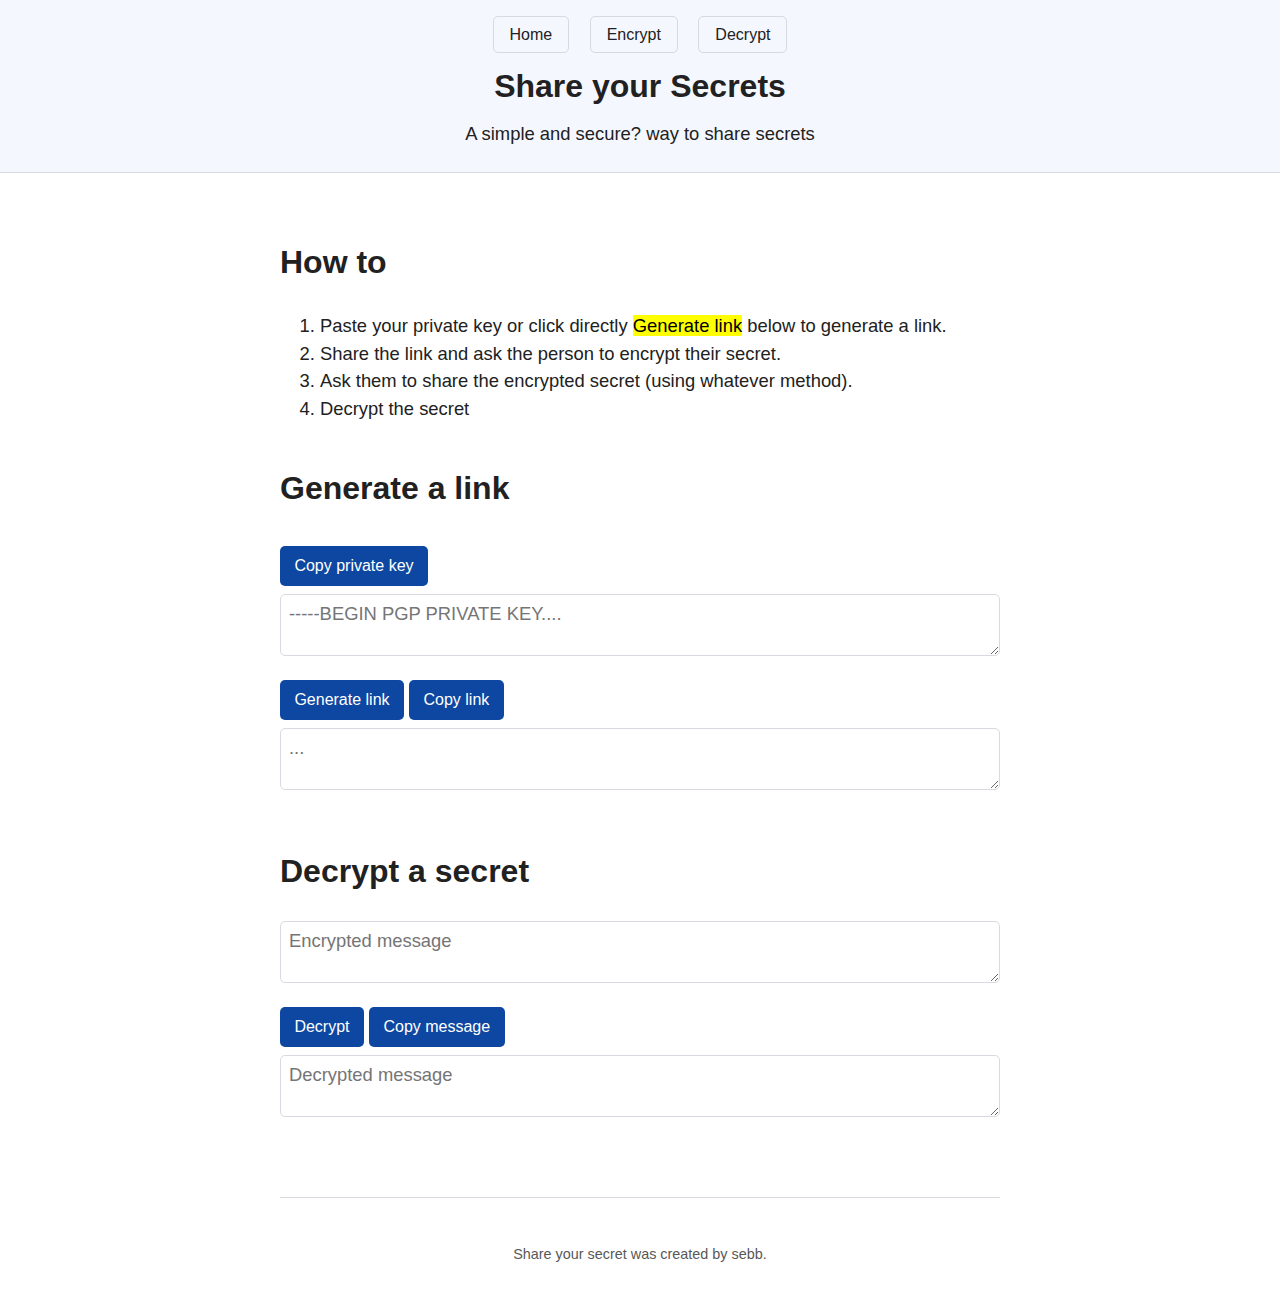
==== html/index.html @ 27cedc7a "Initial commit" ====
<!DOCTYPE html>
<html lang="en">

<head>
    <meta charset="UTF-8">
    <meta http-equiv="X-UA-Compatible" content="IE=edge">
    <meta name="viewport" content="width=device-width, initial-scale=1.0">
    <script src="index.js"></script>
    <link href="simple.min.css" rel="stylesheet">
    <title>Share your secret</title>
</head>

<body>
    <header>
        <nav>
            <a href="/">Home</a>
            <a href="/encrypt.html">Encrypt</a>
            <a href="/decrypt.html">Decrypt</a>
        </nav>
        <h3 style="margin: 0 auto">Share your Secrets</h1>
            <p>A simple and secure? way to share secrets</p>
    </header>

    <main>
        <h3>How to</h3>
        <ol>
            <li>Paste your private key or click directly <mark>Generate link</mark> below to generate a link.</li>
            <li>Share the link and ask the person to encrypt their secret.</li>
            <li>Ask them to share the encrypted secret (using whatever method).</li>
            <li>Decrypt the secret</li>
        </ol>
        <h3>Generate a link</h3>
        <div>
            <button type="button" onclick="copyValueToClipBoard('textarea-pk');">Copy private key</button>
            <textarea type="text" id="textarea-pk" placeholder="-----BEGIN PGP PRIVATE KEY...."></textarea>
        </div>
        <div>
            <button type="button" id="generateURL" onclick="generateURL('textarea-pk', 'textarea-url');">Generate link</button>
            <button type="button" onclick="copyValueToClipBoard('textarea-url');">Copy link</button>
            <textarea type="text" readonly id="textarea-url" placeholder="..."></textarea>
        </div>
        <h3>Decrypt a secret</h3>
        <div>
            <textarea type="text" id="textarea-encrypted-message" placeholder="Encrypted message"></textarea>
            <button type="button" id="button-decrypt"
                onclick="decrypt('textarea-pk', 'textarea-encrypted-message', 'textarea-decrypted-message');">Decrypt</button>
            <button type="button" onclick="copyValueToClipBoard('textarea-decrypted-message');">Copy message</button>
            <textarea type="text" id="textarea-decrypted-message" placeholder="Decrypted message"></textarea>
        </div>
    </main>
    <footer>
        <p>Share your secret was created by sebb.</p>
    </footer>
    <script src="openpgp.min.js"></script>
</body>

</html>
---- html/simple.min.css ----
/* 
MIT License

Copyright (c) 2020 Simple.css (Kev Quirk)

Permission is hereby granted, free of charge, to any person obtaining a copy
of this software and associated documentation files (the "Software"), to deal
in the Software without restriction, including without limitation the rights
to use, copy, modify, merge, publish, distribute, sublicense, and/or sell
copies of the Software, and to permit persons to whom the Software is
furnished to do so, subject to the following conditions:

The above copyright notice and this permission notice shall be included in all
copies or substantial portions of the Software.

THE SOFTWARE IS PROVIDED "AS IS", WITHOUT WARRANTY OF ANY KIND, EXPRESS OR
IMPLIED, INCLUDING BUT NOT LIMITED TO THE WARRANTIES OF MERCHANTABILITY,
FITNESS FOR A PARTICULAR PURPOSE AND NONINFRINGEMENT. IN NO EVENT SHALL THE
AUTHORS OR COPYRIGHT HOLDERS BE LIABLE FOR ANY CLAIM, DAMAGES OR OTHER
LIABILITY, WHETHER IN AN ACTION OF CONTRACT, TORT OR OTHERWISE, ARISING FROM,
OUT OF OR IN CONNECTION WITH THE SOFTWARE OR THE USE OR OTHER DEALINGS IN THE
SOFTWARE.
*/

:root {
    --sans-font: -apple-system, BlinkMacSystemFont, "Avenir Next", Avenir, "Nimbus Sans L", Roboto, "Noto Sans", "Segoe UI", Arial, Helvetica, "Helvetica Neue", sans-serif;
    --mono-font: Consolas, Menlo, Monaco, "Andale Mono", "Ubuntu Mono", monospace;
    --bg: #fff;
    --accent-bg: #f5f7ff;
    --text: #212121;
    --text-light: #585858;
    --border: #d8dae1;
    --accent: #0d47a1;
    --code: #d81b60;
    --preformatted: #444;
    --marked: #ffdd33;
    --disabled: #efefef
}

@media (prefers-color-scheme:dark) {
    :root {
        color-scheme: dark;
        --bg: #212121;
        --accent-bg: #2b2b2b;
        --text: #dcdcdc;
        --text-light: #ababab;
        --border: #666;
        --accent: #ffb300;
        --code: #f06292;
        --preformatted: #ccc;
        --disabled: #111
    }

    img,
    video {
        opacity: .8
    }
}

*,
::after,
::before {
    box-sizing: border-box
}

input,
progress,
select,
textarea {
    appearance: none;
    -webkit-appearance: none;
    -moz-appearance: none
}

html {
    font-family: var(--sans-font);
    scroll-behavior: smooth
}

body {
    color: var(--text);
    background: var(--bg);
    font-size: 1.15rem;
    line-height: 1.5;
    display: grid;
    grid-template-columns: 1fr min(45rem, 90%) 1fr;
    margin: 0
}

body>* {
    grid-column: 2
}

body>header {
    background: var(--accent-bg);
    border-bottom: 1px solid var(--border);
    text-align: center;
    padding: 0 .5rem .5rem .5rem;
    grid-column: 1/-1
}

body>header h1 {
    max-width: 1200px;
    margin: 1rem auto
}

body>header p {
    max-width: 40rem;
    margin: 1rem auto
}

main {
    padding-top: 1.5rem
}

body>footer {
    margin-top: 4rem;
    padding: 2rem 1rem 1.5rem 1rem;
    color: var(--text-light);
    font-size: .9rem;
    text-align: center;
    border-top: 1px solid var(--border)
}

h1 {
    font-size: 3rem
}

h2 {
    font-size: 2.6rem;
    margin-top: 3rem
}

h3 {
    font-size: 2rem;
    margin-top: 3rem
}

h4 {
    font-size: 1.44rem
}

h5 {
    font-size: 1.15rem
}

h6 {
    font-size: .96rem
}

h1,
h2,
h3,
h4,
h5,
h6,
p {
    overflow-wrap: break-word
}

h1,
h2,
h3 {
    line-height: 1.1
}

@media only screen and (max-width:720px) {
    h1 {
        font-size: 2.5rem
    }

    h2 {
        font-size: 2.1rem
    }

    h3 {
        font-size: 1.75rem
    }

    h4 {
        font-size: 1.25rem
    }
}

a,
a:visited {
    color: var(--accent)
}

a:hover {
    text-decoration: none
}

[role=button],
button,
input[type=button],
input[type=reset],
input[type=submit],
label[type=button] {
    border: none;
    border-radius: 5px;
    background: var(--accent);
    font-size: 1rem;
    color: var(--bg);
    padding: .7rem .9rem;
    margin: .5rem 0
}

[role=button][aria-disabled=true],
button[disabled],
input[type=button][disabled],
input[type=checkbox][disabled],
input[type=radio][disabled],
input[type=reset][disabled],
input[type=submit][disabled],
select[disabled] {
    opacity: .5;
    cursor: not-allowed
}

input:disabled,
select:disabled,
textarea:disabled {
    cursor: not-allowed;
    background-color: var(--disabled)
}

input[type=range] {
    padding: 0
}

abbr {
    cursor: help
}

[role=button]:focus,
[role=button]:not([aria-disabled=true]):hover,
button:enabled:hover,
button:focus,
input[type=button]:enabled:hover,
input[type=button]:focus,
input[type=reset]:enabled:hover,
input[type=reset]:focus,
input[type=submit]:enabled:hover,
input[type=submit]:focus,
label[type=button]:focus,
label[type=button]:hover {
    filter: brightness(1.4);
    cursor: pointer
}

header>nav {
    font-size: 1rem;
    line-height: 2;
    padding: 1rem 0 0 0
}

header>nav ol,
header>nav ul {
    align-content: space-around;
    align-items: center;
    display: flex;
    flex-direction: row;
    flex-wrap: wrap;
    justify-content: center;
    list-style-type: none;
    margin: 0;
    padding: 0
}

header>nav ol li,
header>nav ul li {
    display: inline-block
}

header>nav a,
header>nav a:visited {
    margin: 0 .5rem 1rem .5rem;
    border: 1px solid var(--border);
    border-radius: 5px;
    color: var(--text);
    display: inline-block;
    padding: .1rem 1rem;
    text-decoration: none
}

header>nav a:hover {
    filter: brightness(1.4);
    cursor: pointer
}

@media only screen and (max-width:720px) {
    header>nav a {
        border: none;
        padding: 0;
        text-decoration: underline;
        line-height: 1
    }
}

aside,
details,
pre,
progress {
    background: var(--accent-bg);
    border: 1px solid var(--border);
    border-radius: 5px;
    margin-bottom: 1rem
}

aside {
    font-size: 1rem;
    width: 30%;
    padding: 0 15px;
    margin-left: 15px;
    float: right
}

@media only screen and (max-width:720px) {
    aside {
        width: 100%;
        float: none;
        margin-left: 0
    }
}

article,
fieldset {
    border: 1px solid var(--border);
    padding: 1rem;
    border-radius: 5px;
    margin-bottom: 1rem
}

article h2:first-child,
section h2:first-child {
    margin-top: 1rem
}

section {
    border-top: 1px solid var(--border);
    border-bottom: 1px solid var(--border);
    padding: 2rem 1rem;
    margin: 3rem 0
}

summary {
    cursor: pointer;
    font-weight: 700;
    padding: .6rem 1rem
}

details[open] {
    padding: .6rem 1rem .75rem 1rem
}

details[open] summary+* {
    margin-top: 0
}

details[open] summary {
    margin-bottom: .5rem;
    padding: 0
}

details[open]>:last-child {
    margin-bottom: 0
}

input,
select,
textarea {
    font-size: inherit;
    font-family: inherit;
    padding: .5rem;
    margin-bottom: .5rem;
    color: var(--text);
    background: var(--bg);
    border: 1px solid var(--border);
    border-radius: 5px;
    box-shadow: none;
    max-width: 100%;
    display: inline-block
}

label {
    display: block
}

textarea:not([cols]) {
    width: 100%
}

select:not([multiple]) {
    background-image: linear-gradient(45deg, transparent 49%, var(--text) 51%), linear-gradient(135deg, var(--text) 51%, transparent 49%);
    background-position: calc(100% - 15px), calc(100% - 10px);
    background-size: 5px 5px, 5px 5px;
    background-repeat: no-repeat;
    padding-right: 25px
}


@media only screen and (max-width:720px) {

    input,
    select,
    textarea {
        width: 100%
    }
}

hr {
    color: var(--border);
    border-top: 1px;
    margin: 1rem auto
}
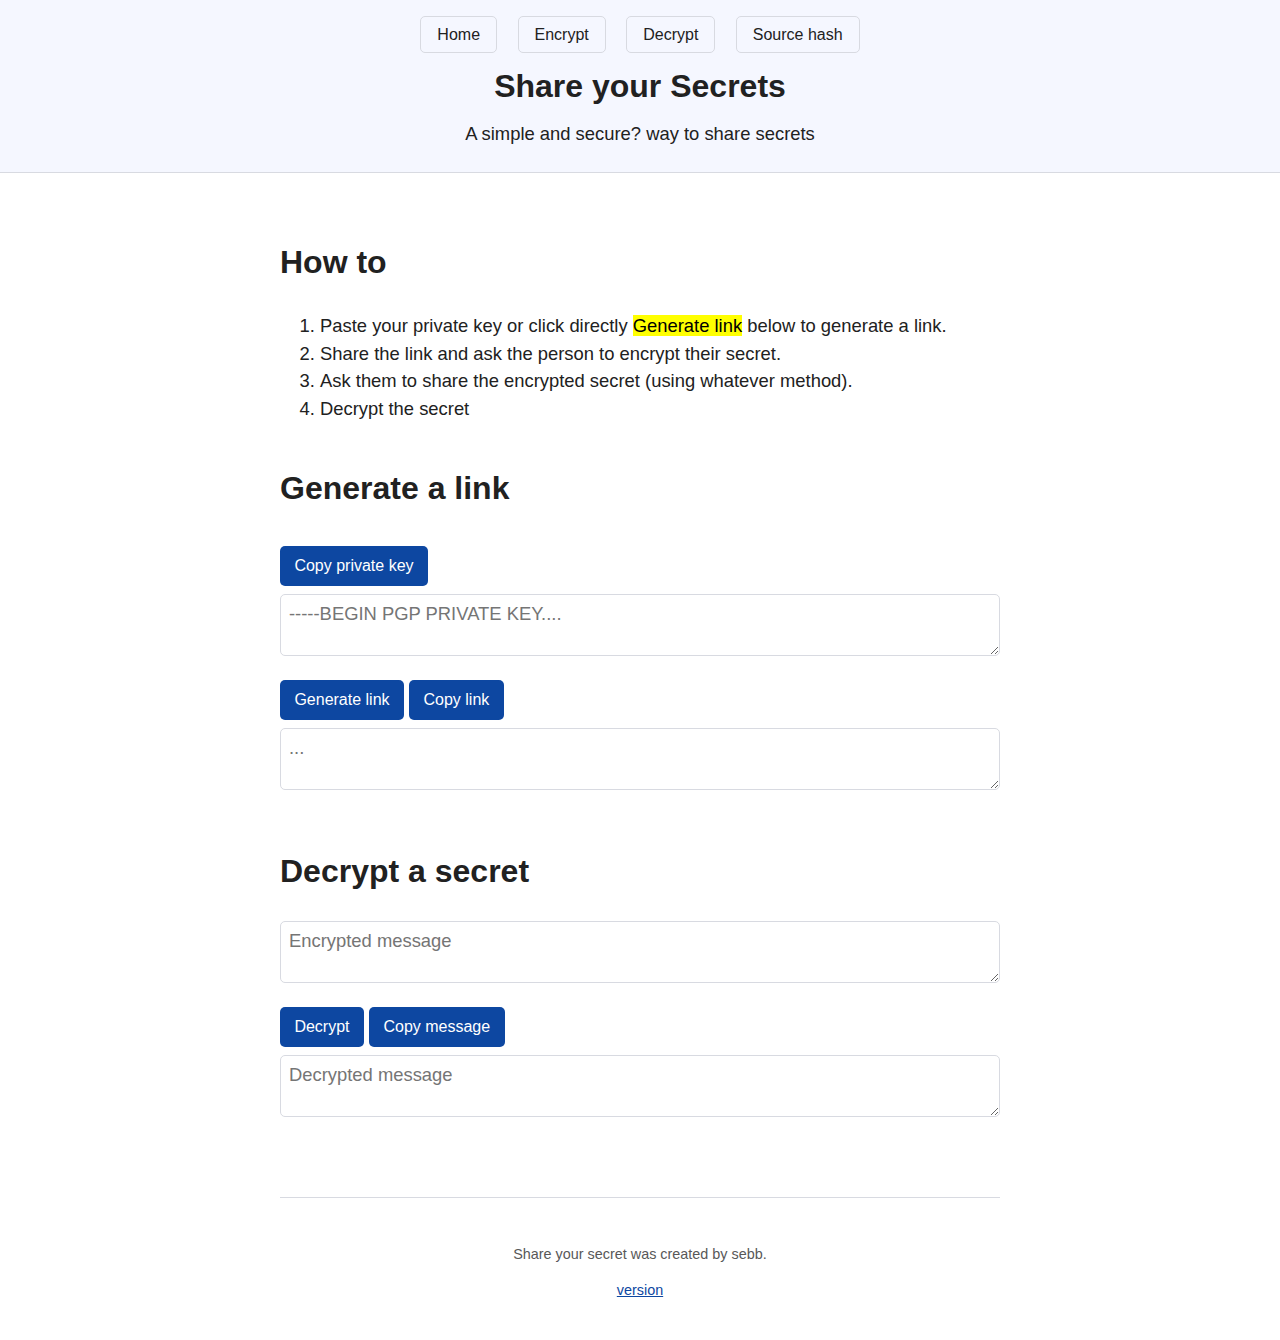
==== commit 934b6499: "adding hash menu and version" ====
--- a/html/index.html
+++ b/html/index.html
@@ -6,6 +6,7 @@
     <meta http-equiv="X-UA-Compatible" content="IE=edge">
     <meta name="viewport" content="width=device-width, initial-scale=1.0">
     <script src="index.js"></script>
+    <script src="qrcode.min.js"></script>
     <link href="simple.min.css" rel="stylesheet">
     <title>Share your secret</title>
 </head>
@@ -16,6 +17,7 @@
             <a href="/">Home</a>
             <a href="/encrypt.html">Encrypt</a>
             <a href="/decrypt.html">Decrypt</a>
+            <a href="/hash.txt">Source hash</a>
         </nav>
         <h3 style="margin: 0 auto">Share your Secrets</h1>
             <p>A simple and secure? way to share secrets</p>
@@ -35,9 +37,10 @@
             <textarea type="text" id="textarea-pk" placeholder="-----BEGIN PGP PRIVATE KEY...."></textarea>
         </div>
         <div>
-            <button type="button" id="generateURL" onclick="generateURL('textarea-pk', 'textarea-url');">Generate link</button>
+            <button type="button" id="generateURL" onclick="generateURL('textarea-pk', 'textarea-url', 'qrcode');">Generate link</button>
             <button type="button" onclick="copyValueToClipBoard('textarea-url');">Copy link</button>
             <textarea type="text" readonly id="textarea-url" placeholder="..."></textarea>
+            <!-- <div id="qrcode"></div> -->
         </div>
         <h3>Decrypt a secret</h3>
         <div>
@@ -50,6 +53,7 @@
     </main>
     <footer>
         <p>Share your secret was created by sebb.</p>
+        <p><a href="/version.txt">version</a></p>
     </footer>
     <script src="openpgp.min.js"></script>
 </body>
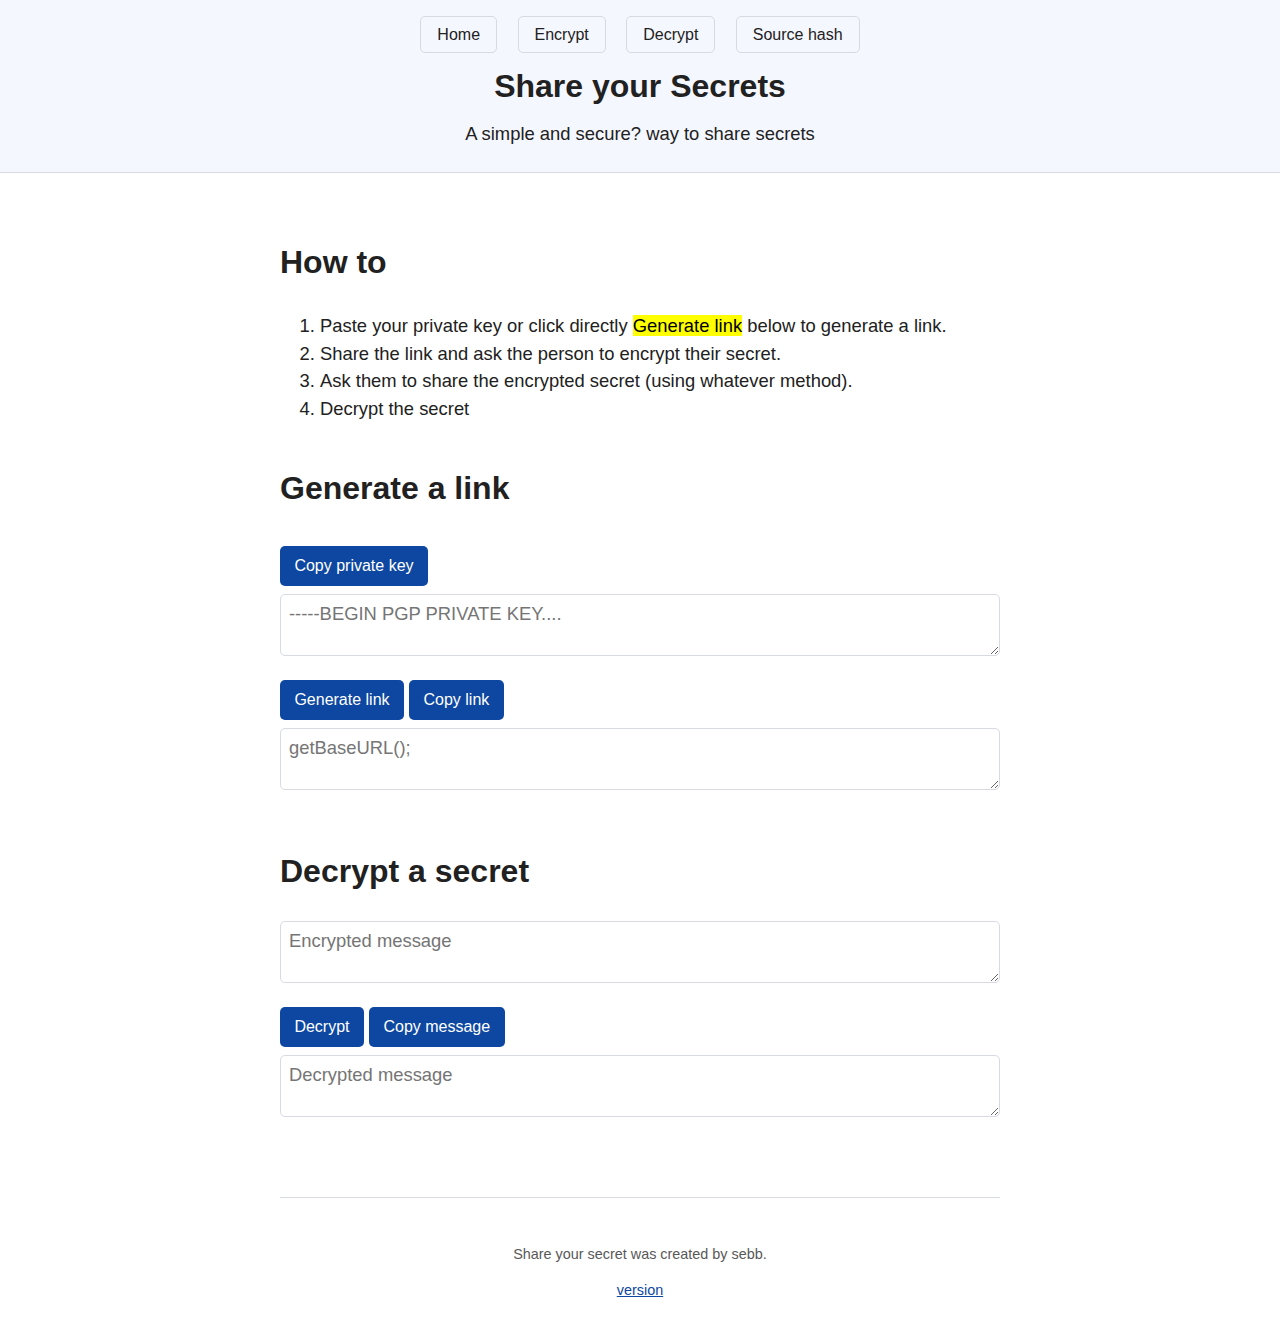
==== commit 0894614f: "fixing library" ====
--- a/html/index.html
+++ b/html/index.html
@@ -39,7 +39,7 @@
         <div>
             <button type="button" id="generateURL" onclick="generateURL('textarea-pk', 'textarea-url', 'qrcode');">Generate link</button>
             <button type="button" onclick="copyValueToClipBoard('textarea-url');">Copy link</button>
-            <textarea type="text" readonly id="textarea-url" placeholder="..."></textarea>
+            <textarea type="text" readonly id="textarea-url" placeholder="getBaseURL();"></textarea>
             <!-- <div id="qrcode"></div> -->
         </div>
         <h3>Decrypt a secret</h3>
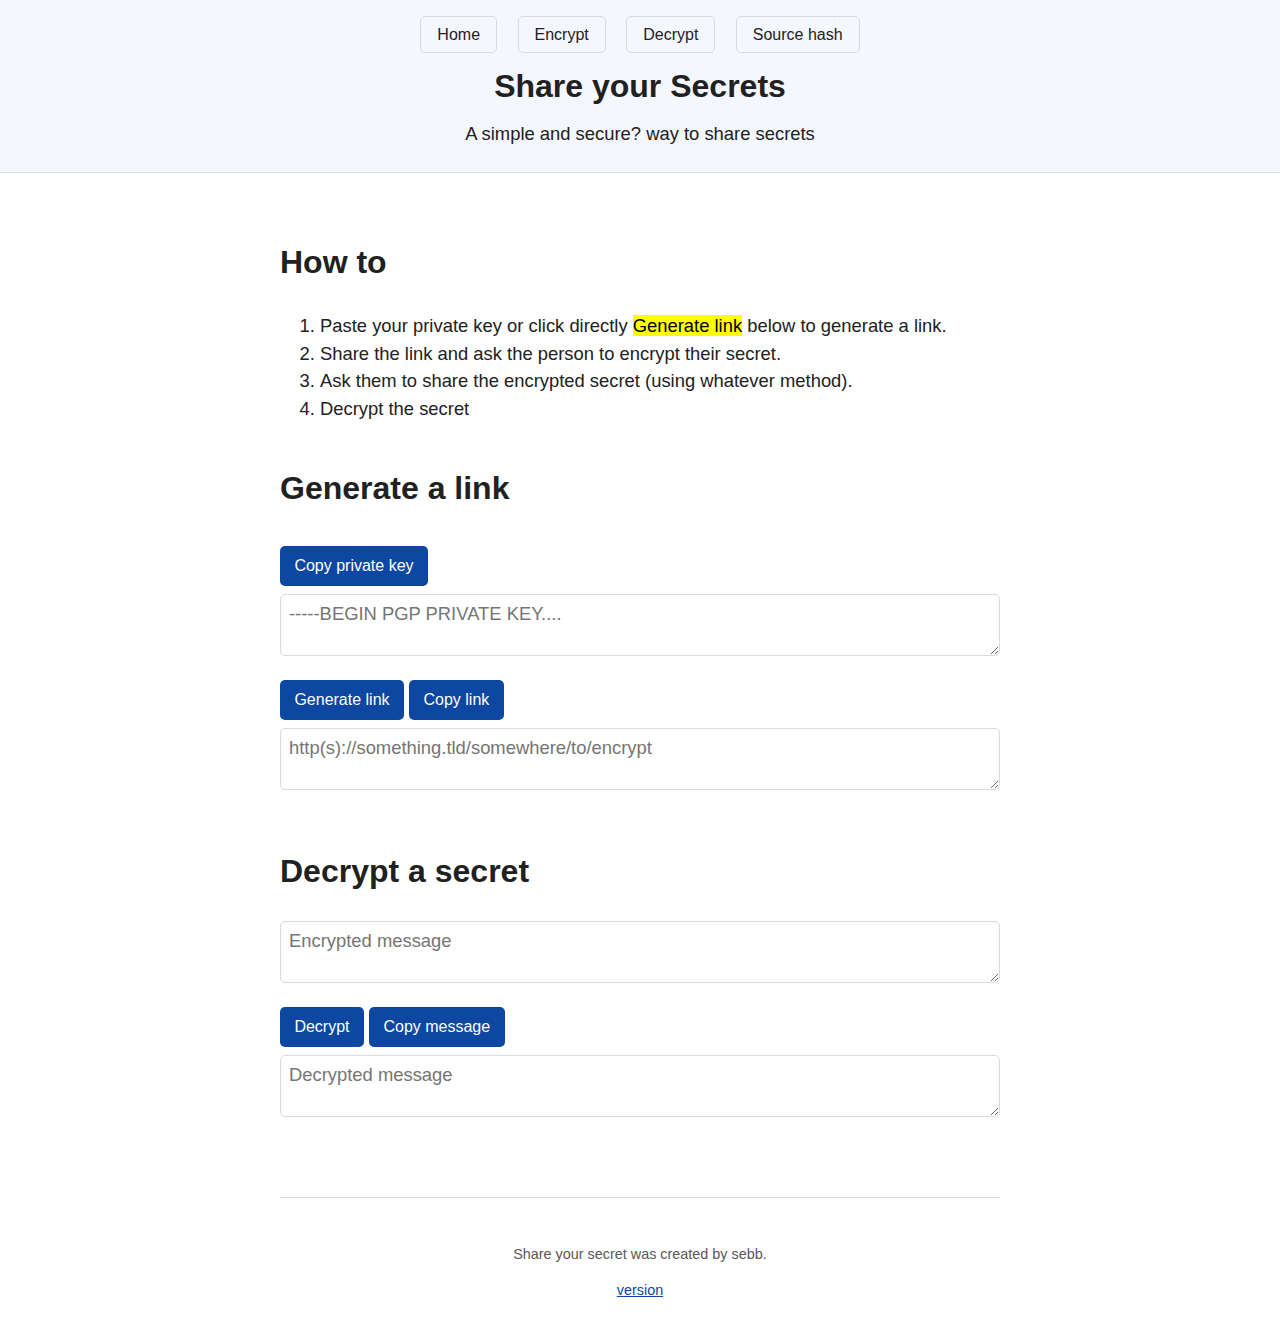
==== commit c8183d97: "few corections added" ====
--- a/html/index.html
+++ b/html/index.html
@@ -33,13 +33,13 @@
         </ol>
         <h3>Generate a link</h3>
         <div>
-            <button type="button" onclick="copyValueToClipBoard('textarea-pk');">Copy private key</button>
+            <button type="button" id="button-cp-pk" onclick="copyValueToClipBoard('button-cp-pk', 'textarea-pk');">Copy private key</button>
             <textarea type="text" id="textarea-pk" placeholder="-----BEGIN PGP PRIVATE KEY...."></textarea>
         </div>
         <div>
             <button type="button" id="generateURL" onclick="generateURL('textarea-pk', 'textarea-url', 'qrcode');">Generate link</button>
-            <button type="button" onclick="copyValueToClipBoard('textarea-url');">Copy link</button>
-            <textarea type="text" readonly id="textarea-url" placeholder="getBaseURL();"></textarea>
+            <button type="button" id="button-cp-url" onclick="copyValueToClipBoard('button-cp-url', 'textarea-url');">Copy link</button>
+            <textarea type="text" readonly id="textarea-url" placeholder="http(s)://something.tld/somewhere/to/encrypt"></textarea>
             <!-- <div id="qrcode"></div> -->
         </div>
         <h3>Decrypt a secret</h3>
@@ -47,7 +47,7 @@
             <textarea type="text" id="textarea-encrypted-message" placeholder="Encrypted message"></textarea>
             <button type="button" id="button-decrypt"
                 onclick="decrypt('textarea-pk', 'textarea-encrypted-message', 'textarea-decrypted-message');">Decrypt</button>
-            <button type="button" onclick="copyValueToClipBoard('textarea-decrypted-message');">Copy message</button>
+            <button type="button" id="button-cp-dm" onclick="copyValueToClipBoard('button-cp-dm', 'textarea-decrypted-message');">Copy message</button>
             <textarea type="text" id="textarea-decrypted-message" placeholder="Decrypted message"></textarea>
         </div>
     </main>
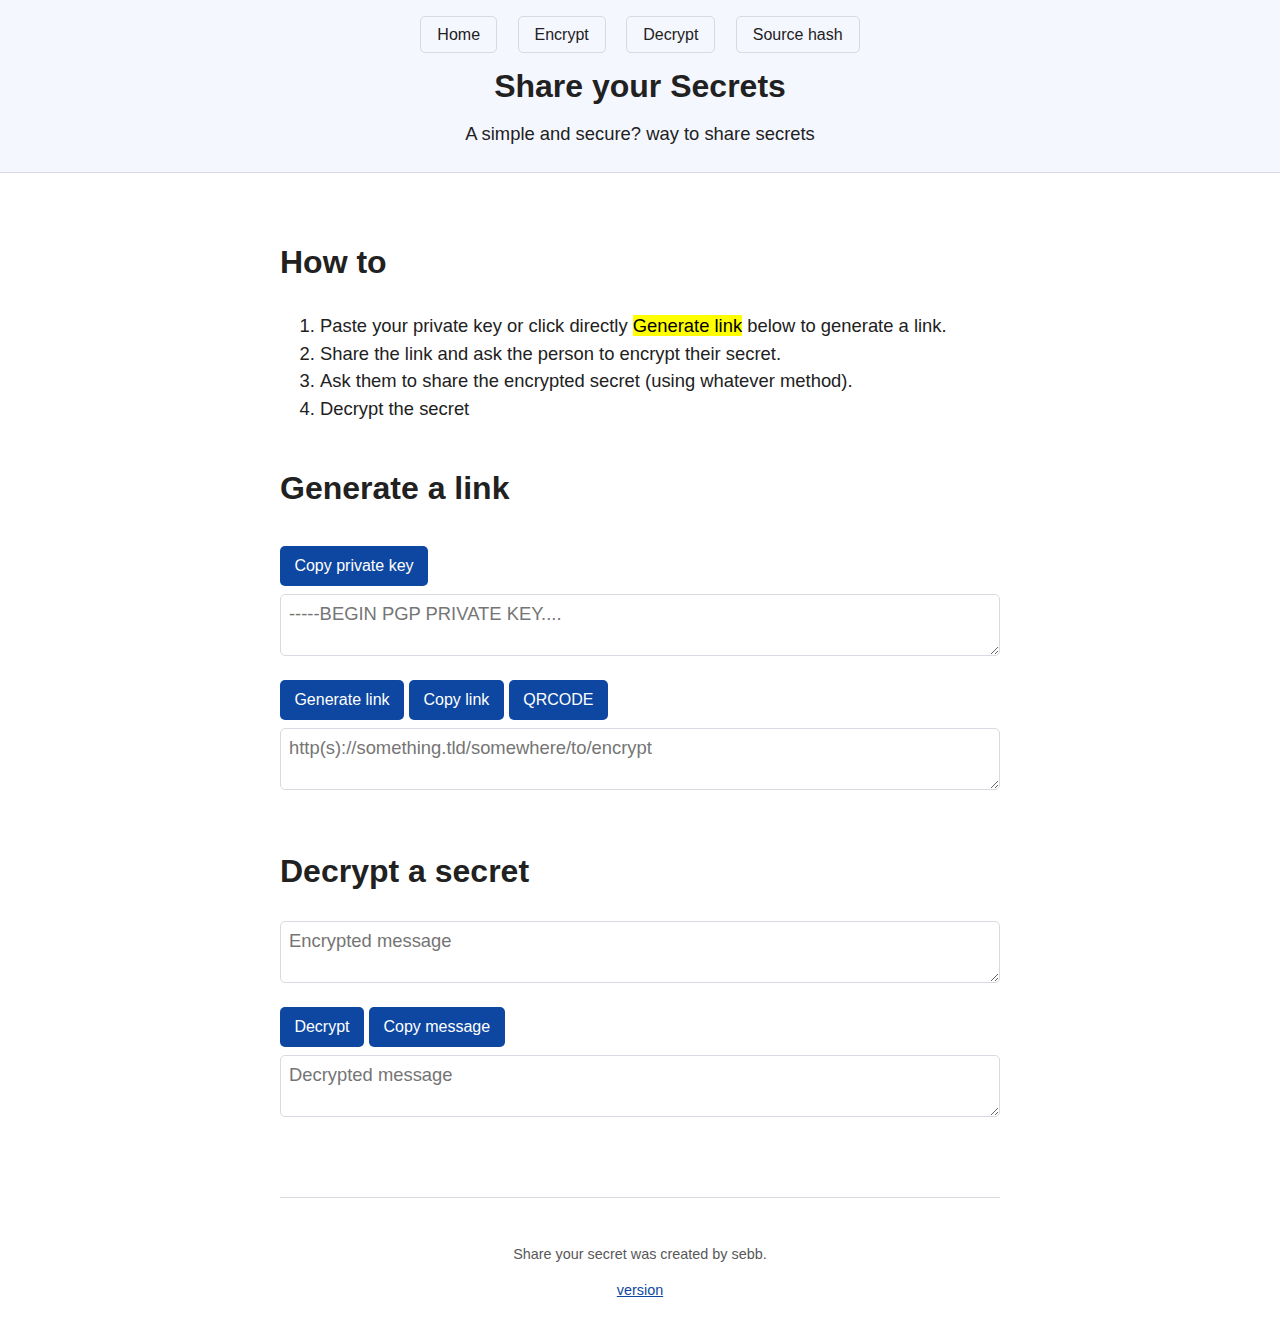
==== commit 4504d7f4: "atttempt at having qrcode" ====
--- a/html/index.html
+++ b/html/index.html
@@ -5,8 +5,8 @@
     <meta charset="UTF-8">
     <meta http-equiv="X-UA-Compatible" content="IE=edge">
     <meta name="viewport" content="width=device-width, initial-scale=1.0">
+    <script src="common.js"></script>
     <script src="index.js"></script>
-    <script src="qrcode.min.js"></script>
     <link href="simple.min.css" rel="stylesheet">
     <title>Share your secret</title>
 </head>
@@ -39,8 +39,8 @@
         <div>
             <button type="button" id="generateURL" onclick="generateURL('textarea-pk', 'textarea-url', 'qrcode');">Generate link</button>
             <button type="button" id="button-cp-url" onclick="copyValueToClipBoard('button-cp-url', 'textarea-url');">Copy link</button>
+            <button type="button" id="button-qrcode" onclick="openQrCodeTab('textarea-url')">QRCODE</button>
             <textarea type="text" readonly id="textarea-url" placeholder="http(s)://something.tld/somewhere/to/encrypt"></textarea>
-            <!-- <div id="qrcode"></div> -->
         </div>
         <h3>Decrypt a secret</h3>
         <div>
